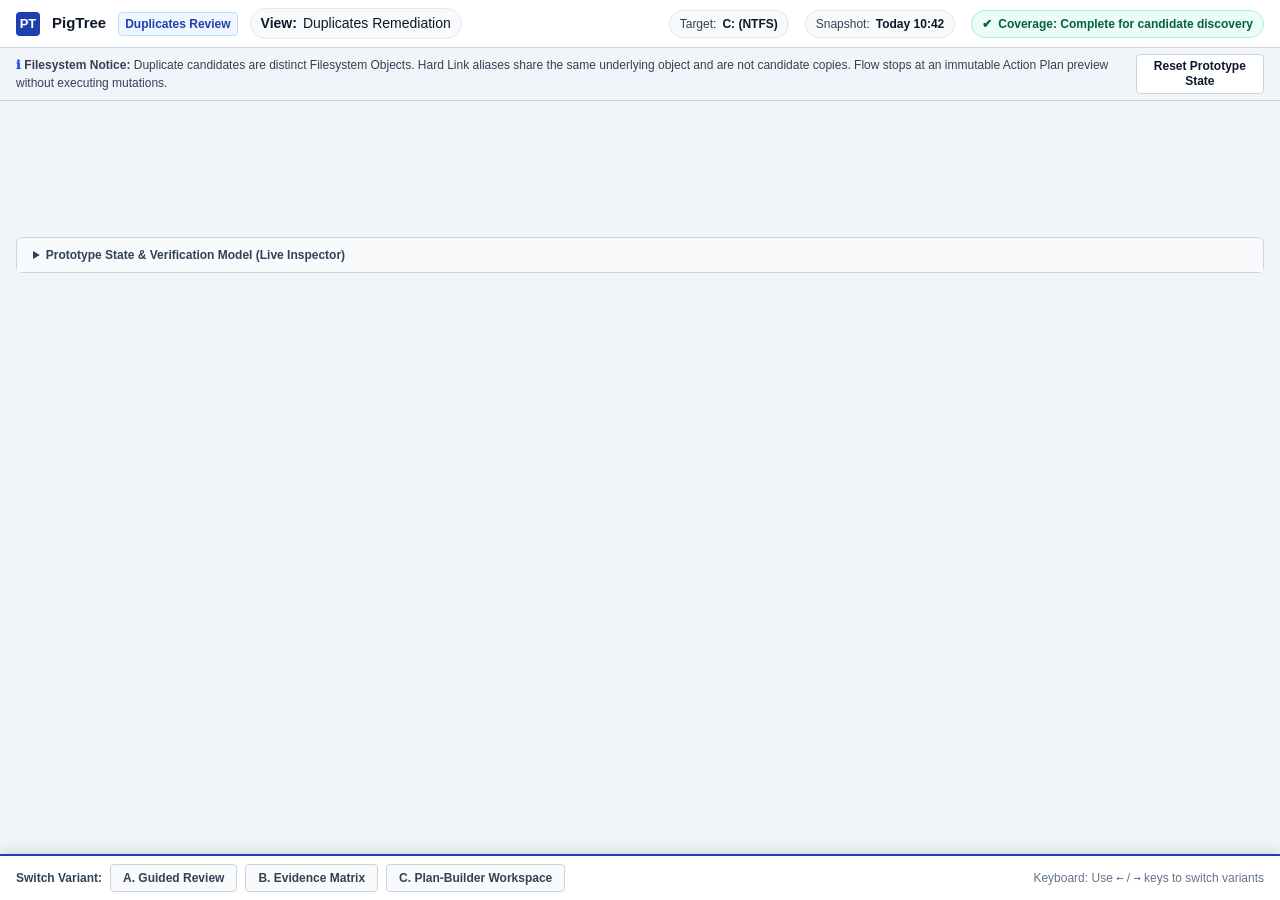
==== prototypes/duplicate-remediation/index.html @ 028abddc "feat(prototype): add shared shell, mock data, and base styles" ====
<!DOCTYPE html>
<html lang="en">
<head>
  <meta charset="UTF-8">
  <meta name="viewport" content="width=device-width, initial-scale=1.0">
  <title>PigTree - Safe Duplicate Review & Remediation Prototype</title>
  <link rel="stylesheet" href="style.css">
</head>
<body>
  <a href="#main-content" class="skip-link">Skip to main content</a>
  
  <!-- ARIA Live Announcer for screen readers -->
  <div id="aria-live-announcer" class="sr-only" aria-live="polite" aria-atomic="true"></div>

  <!-- Windows Desktop Chrome -->
  <header class="app-chrome" role="banner">
    <div class="chrome-left">
      <span class="brand-icon" aria-hidden="true">PT</span>
      <span class="brand-title">PigTree</span>
      <span class="brand-badge">Duplicates Review</span>
      <span class="meta-pill"><strong>View:</strong> Duplicates Remediation</span>
    </div>
    <div class="chrome-meta">
      <div class="meta-pill">
        <span>Target:</span> <strong>C: (NTFS)</strong>
      </div>
      <div class="meta-pill">
        <span>Snapshot:</span> <strong>Today 10:42</strong>
      </div>
      <div class="meta-pill meta-coverage">
        <span aria-hidden="true">&#x2714;</span> <span>Coverage: Complete for candidate discovery</span>
      </div>
    </div>
  </header>

  <!-- Hard link disclaimer banner -->
  <div class="chrome-notice" role="note" aria-label="Filesystem semantics reminder">
    <div>
      <span class="notice-icon" aria-hidden="true">&#x2139;</span>
      <strong>Filesystem Notice:</strong> Duplicate candidates are distinct Filesystem Objects. Hard Link aliases share the same underlying object and are not candidate copies. Flow stops at an immutable Action Plan preview without executing mutations.
    </div>
    <button id="btn-reset-state" class="btn btn-sm" title="Reset prototype state to initial defaults">Reset Prototype State</button>
  </div>

  <!-- Main Content Workspace -->
  <main id="main-content" tabindex="-1">
    <div id="app-root">
      <!-- Variant View injected dynamically by app.js -->
    </div>

    <!-- Collapsible Prototype State Inspection for reviewers -->
    <div style="max-width: 1600px; margin: 1rem auto; padding: 0 1rem;">
      <details id="state-inspector" class="state-inspector-details">
        <summary class="state-inspector-summary">Prototype State &amp; Verification Model (Live Inspector)</summary>
        <pre id="state-inspector-json" class="state-inspector-content" aria-label="Raw prototype state JSON"></pre>
      </details>
    </div>
  </main>

  <!-- Dialog / Modal Container -->
  <div id="modal-container" role="region" aria-label="Dialogs and Overlays"></div>

  <!-- Floating Variant Switcher Bar -->
  <aside class="floating-switcher-bar" aria-label="Prototype Variant Switcher">
    <div class="switcher-variants" role="toolbar" aria-label="Interaction model variants">
      <span style="font-size: var(--font-size-xs); font-weight: 700; color: var(--text-muted);">Switch Variant:</span>
      <button class="switcher-btn" data-variant="guided" id="nav-variant-guided" aria-pressed="false">
        <span>A. Guided Review</span>
      </button>
      <button class="switcher-btn" data-variant="matrix" id="nav-variant-matrix" aria-pressed="false">
        <span>B. Evidence Matrix</span>
      </button>
      <button class="switcher-btn" data-variant="plan" id="nav-variant-plan" aria-pressed="false">
        <span>C. Plan-Builder Workspace</span>
      </button>
    </div>
    <div class="switcher-hint">
      <span>Keyboard: Use <kbd>&larr;</kbd> / <kbd>&rarr;</kbd> keys to switch variants</span>
    </div>
  </aside>

  <script type="module" src="app.js"></script>
</body>
</html>
---- prototypes/duplicate-remediation/style.css ----
/* PigTree - Duplicate Review & Remediation Prototype Stylesheet */
/* Windows-first restrained neutral design, high-contrast, scalable rem-based typography */

:root {
  --bg-app: #f1f4f8;
  --bg-surface: #ffffff;
  --bg-subtle: #f8fafc;
  --bg-hover: #e2e8f0;
  --bg-selected: #e0e9f8;
  --border-color: #cbd5e1;
  --border-subtle: #e2e8f0;
  --border-focus: #2563eb;
  
  --text-main: #0f172a;
  --text-muted: #334155;
  --text-dim: #64748b;
  --text-accent: #1d4ed8;
  
  --primary: #1e40af;
  --primary-hover: #1d4ed8;
  --primary-subtle: #eff6ff;
  --primary-border: #bfdbfe;
  
  --accent-amber: #92400e;
  --accent-amber-bg: #fffbeb;
  --accent-amber-border: #fde68a;
  
  --accent-rose: #9f1239;
  --accent-rose-bg: #fff1f2;
  --accent-rose-border: #fecdd3;
  
  --accent-emerald: #065f46;
  --accent-emerald-bg: #ecfdf5;
  --accent-emerald-border: #a7f3d0;
  
  --accent-purple: #5b21b6;
  --accent-purple-bg: #f5f3ff;
  --accent-purple-border: #ddd6fe;

  --accent-slate: #334155;
  --accent-slate-bg: #f1f5f9;
  --accent-slate-border: #cbd5e1;
  
  --focus-ring: 2px solid #1e40af;
  --shadow-sm: 0 1px 2px 0 rgba(0, 0, 0, 0.05);
  --shadow-md: 0 4px 6px -1px rgba(0, 0, 0, 0.1), 0 2px 4px -1px rgba(0, 0, 0, 0.06);
  --shadow-lg: 0 10px 15px -3px rgba(0, 0, 0, 0.1), 0 4px 6px -2px rgba(0, 0, 0, 0.05);
  --shadow-drawer: -4px 0 15px rgba(0, 0, 0, 0.15);
  
  --radius-sm: 4px;
  --radius-md: 6px;
  --radius-lg: 8px;
  --radius-pill: 9999px;
  
  --font-family: "Segoe UI Variable Text", "Segoe UI", -apple-system, BlinkMacSystemFont, Roboto, sans-serif;
  --font-mono: Consolas, "Cascadia Code", "Courier New", monospace;
  --font-size-xs: 0.75rem;
  --font-size-sm: 0.8125rem;
  --font-size-base: 0.875rem;
  --font-size-md: 0.9375rem;
  --font-size-lg: 1.125rem;
  --font-size-xl: 1.25rem;
  --font-size-2xl: 1.5rem;
}

@media (prefers-color-scheme: dark) {
  :root {
    --bg-app: #0f172a;
    --bg-surface: #1e293b;
    --bg-subtle: #182234;
    --bg-hover: #334155;
    --bg-selected: #1e3a5f;
    --border-color: #334155;
    --border-subtle: #1e293b;
    
    --text-main: #f8fafc;
    --text-muted: #cbd5e1;
    --text-dim: #94a3b8;
    --text-accent: #60a5fa;
    
    --primary: #3b82f6;
    --primary-hover: #60a5fa;
    --primary-subtle: #1e293b;
    --primary-border: #2563eb;
    
    --accent-amber: #fde68a;
    --accent-amber-bg: #451a03;
    --accent-amber-border: #78350f;
    
    --accent-rose: #fecdd3;
    --accent-rose-bg: #4c0519;
    --accent-rose-border: #881337;
    
    --accent-emerald: #a7f3d0;
    --accent-emerald-bg: #064e3b;
    --accent-emerald-border: #047857;
    
    --accent-purple: #ddd6fe;
    --accent-purple-bg: #3b0764;
    --accent-purple-border: #6b21a8;

    --accent-slate: #cbd5e1;
    --accent-slate-bg: #1e293b;
    --accent-slate-border: #475569;
    
    --focus-ring: 2px solid #60a5fa;
    --shadow-sm: 0 1px 2px 0 rgba(0, 0, 0, 0.4);
    --shadow-md: 0 4px 6px -1px rgba(0, 0, 0, 0.5);
    --shadow-lg: 0 10px 15px -3px rgba(0, 0, 0, 0.6);
  }
}

@media (forced-colors: active) {
  :root {
    --bg-app: Canvas;
    --bg-surface: Canvas;
    --bg-subtle: Canvas;
    --bg-hover: Highlight;
    --bg-selected: Highlight;
    --border-color: CanvasText;
    --border-subtle: CanvasText;
    --text-main: CanvasText;
    --text-muted: CanvasText;
    --text-dim: CanvasText;
    --text-accent: Highlight;
    --primary: Highlight;
    --focus-ring: 2px solid Highlight;
  }
  .badge, .btn, .card, .step-item {
    border: 1px solid CanvasText !important;
  }
}

*, *::before, *::after {
  box-sizing: border-box;
  margin: 0;
  padding: 0;
}

body {
  font-family: var(--font-family);
  font-size: var(--font-size-base);
  line-height: 1.5;
  color: var(--text-main);
  background-color: var(--bg-app);
  min-height: 100vh;
  display: flex;
  flex-direction: column;
}

/* Accessibility Skip Link */
.skip-link {
  position: absolute;
  top: -40px;
  left: 0;
  background: var(--primary);
  color: #ffffff;
  padding: 0.5rem 1rem;
  z-index: 10000;
  text-decoration: none;
  font-weight: 600;
  border-radius: 0 0 var(--radius-sm) 0;
}
.skip-link:focus {
  top: 0;
}

.sr-only {
  position: absolute;
  width: 1px;
  height: 1px;
  padding: 0;
  margin: -1px;
  overflow: hidden;
  clip: rect(0, 0, 0, 0);
  white-space: nowrap;
  border-width: 0;
}

/* Windows App Desktop Chrome */
.app-chrome {
  background-color: var(--bg-surface);
  border-bottom: 1px solid var(--border-color);
  padding: 0.5rem 1rem;
  display: flex;
  align-items: center;
  justify-content: space-between;
  gap: 1rem;
  flex-wrap: wrap;
  box-shadow: var(--shadow-sm);
}

.chrome-left {
  display: flex;
  align-items: center;
  gap: 0.75rem;
}

.brand-icon {
  width: 24px;
  height: 24px;
  background: var(--primary);
  color: #fff;
  border-radius: var(--radius-sm);
  display: inline-flex;
  align-items: center;
  justify-content: center;
  font-weight: 700;
  font-size: 0.8125rem;
}

.brand-title {
  font-weight: 700;
  font-size: var(--font-size-md);
  color: var(--text-main);
}

.brand-badge {
  font-size: var(--font-size-xs);
  background-color: var(--primary-subtle);
  color: var(--primary);
  border: 1px solid var(--primary-border);
  padding: 0.125rem 0.375rem;
  border-radius: var(--radius-sm);
  font-weight: 600;
}

.chrome-meta {
  display: flex;
  align-items: center;
  gap: 1rem;
  font-size: var(--font-size-xs);
  color: var(--text-muted);
}

.meta-pill {
  display: inline-flex;
  align-items: center;
  gap: 0.375rem;
  background-color: var(--bg-subtle);
  padding: 0.25rem 0.625rem;
  border-radius: var(--radius-pill);
  border: 1px solid var(--border-subtle);
}

.meta-pill strong {
  color: var(--text-main);
}

.meta-coverage {
  background-color: var(--accent-emerald-bg);
  border-color: var(--accent-emerald-border);
  color: var(--accent-emerald);
  font-weight: 600;
}

/* Hard link disclaimer banner */
.chrome-notice {
  background-color: var(--accent-slate-bg);
  border-bottom: 1px solid var(--border-color);
  padding: 0.375rem 1rem;
  font-size: var(--font-size-xs);
  color: var(--text-muted);
  display: flex;
  align-items: center;
  justify-content: space-between;
  gap: 1rem;
}

.notice-icon {
  font-weight: 700;
  color: var(--text-accent);
}

/* Main Workspace */
#app-root {
  flex: 1;
  display: flex;
  flex-direction: column;
  padding: 1rem 1rem 5.5rem 1rem; /* bottom padding for floating switcher */
  max-width: 1600px;
  width: 100%;
  margin: 0 auto;
}

/* Button & Control Styles */
.btn {
  display: inline-flex;
  align-items: center;
  justify-content: center;
  gap: 0.375rem;
  padding: 0.4375rem 0.875rem;
  font-size: var(--font-size-sm);
  font-family: inherit;
  font-weight: 600;
  border-radius: var(--radius-sm);
  border: 1px solid var(--border-color);
  background-color: var(--bg-surface);
  color: var(--text-main);
  cursor: pointer;
  transition: all 0.15s ease;
  line-height: 1.25;
  text-decoration: none;
}

.btn:hover {
  background-color: var(--bg-hover);
  border-color: var(--border-color);
}

.btn:focus-visible {
  outline: none;
  box-shadow: 0 0 0 2px var(--bg-app), 0 0 0 4px var(--border-focus);
}

.btn:disabled {
  opacity: 0.5;
  cursor: not-allowed;
  background-color: var(--bg-subtle);
  border-color: var(--border-subtle);
  color: var(--text-dim);
}

.btn-primary {
  background-color: var(--primary);
  border-color: var(--primary);
  color: #ffffff;
}

.btn-primary:hover:not(:disabled) {
  background-color: var(--primary-hover);
  border-color: var(--primary-hover);
}

.btn-danger {
  background-color: var(--accent-rose-bg);
  border-color: var(--accent-rose-border);
  color: var(--accent-rose);
}

.btn-danger:hover:not(:disabled) {
  background-color: var(--accent-rose);
  color: #ffffff;
}

.btn-sm {
  padding: 0.25rem 0.5rem;
  font-size: var(--font-size-xs);
}

.btn-icon {
  padding: 0.375rem;
  border-radius: var(--radius-sm);
}

/* Badges */
.badge {
  display: inline-flex;
  align-items: center;
  gap: 0.25rem;
  padding: 0.125rem 0.5rem;
  border-radius: var(--radius-pill);
  font-size: var(--font-size-xs);
  font-weight: 600;
  border: 1px solid transparent;
  line-height: 1.2;
}

.badge-verified {
  background-color: var(--accent-emerald-bg);
  border-color: var(--accent-emerald-border);
  color: var(--accent-emerald);
}

.badge-candidate {
  background-color: var(--accent-amber-bg);
  border-color: var(--accent-amber-border);
  color: var(--accent-amber);
}

.badge-mismatch {
  background-color: var(--accent-rose-bg);
  border-color: var(--accent-rose-border);
  color: var(--accent-rose);
}

.badge-protected {
  background-color: var(--accent-purple-bg);
  border-color: var(--accent-purple-border);
  color: var(--accent-purple);
}

.badge-stale {
  background-color: var(--accent-rose-bg);
  border-color: var(--accent-rose-border);
  color: var(--accent-rose);
}

.badge-keeper {
  background-color: var(--primary-subtle);
  border-color: var(--primary-border);
  color: var(--primary);
  font-weight: 700;
}

/* Cards & Surfaces */
.card {
  background-color: var(--bg-surface);
  border: 1px solid var(--border-color);
  border-radius: var(--radius-md);
  box-shadow: var(--shadow-sm);
  padding: 1rem;
}

/* Group Header Banner */
.group-header-card {
  background-color: var(--bg-surface);
  border: 1px solid var(--border-color);
  border-radius: var(--radius-md);
  padding: 1rem 1.25rem;
  margin-bottom: 1rem;
  display: flex;
  align-items: flex-start;
  justify-content: space-between;
  gap: 1rem;
  flex-wrap: wrap;
}

.group-title-area h2 {
  font-size: var(--font-size-lg);
  font-weight: 700;
  display: flex;
  align-items: center;
  gap: 0.5rem;
  margin-bottom: 0.25rem;
}

.group-story {
  font-size: var(--font-size-sm);
  color: var(--text-muted);
  max-width: 900px;
  line-height: 1.4;
}

.group-nav-controls {
  display: flex;
  align-items: center;
  gap: 0.5rem;
}

/* Verification Banner / Drawer */
.verification-box {
  background-color: var(--bg-subtle);
  border: 1px solid var(--border-color);
  border-radius: var(--radius-md);
  padding: 1rem;
  margin-bottom: 1rem;
}

.verification-box-header {
  display: flex;
  align-items: center;
  justify-content: space-between;
  gap: 1rem;
  flex-wrap: wrap;
  margin-bottom: 0.75rem;
}

.verification-title {
  font-weight: 700;
  font-size: var(--font-size-md);
  display: flex;
  align-items: center;
  gap: 0.5rem;
}

.verification-stepper {
  display: flex;
  align-items: center;
  gap: 0.5rem;
  overflow-x: auto;
  padding: 0.5rem 0;
}

.step-item {
  display: flex;
  align-items: center;
  gap: 0.375rem;
  padding: 0.375rem 0.625rem;
  border-radius: var(--radius-sm);
  background-color: var(--bg-surface);
  border: 1px solid var(--border-subtle);
  font-size: var(--font-size-xs);
  white-space: nowrap;
  color: var(--text-dim);
}

.step-item.active {
  border-color: var(--primary);
  background-color: var(--primary-subtle);
  color: var(--primary);
  font-weight: 700;
}

.step-item.completed {
  border-color: var(--accent-emerald-border);
  background-color: var(--accent-emerald-bg);
  color: var(--accent-emerald);
  font-weight: 600;
}

.step-item.failed {
  border-color: var(--accent-rose-border);
  background-color: var(--accent-rose-bg);
  color: var(--accent-rose);
  font-weight: 600;
}

.step-num {
  width: 18px;
  height: 18px;
  border-radius: 50%;
  background: currentColor;
  color: #fff;
  display: inline-flex;
  align-items: center;
  justify-content: center;
  font-size: 0.6875rem;
  font-weight: 700;
}

.step-item.completed .step-num {
  background: var(--accent-emerald);
  color: #fff;
}
.step-item.active .step-num {
  background: var(--primary);
  color: #fff;
}
.step-item.failed .step-num {
  background: var(--accent-rose);
  color: #fff;
}

/* ==========================================================================
   VARIANT A: GUIDED GROUP REVIEW
   ========================================================================== */
.guided-container {
  display: flex;
  flex-direction: column;
  gap: 1rem;
}

.guided-step-rail {
  display: flex;
  align-items: center;
  gap: 0.5rem;
  background-color: var(--bg-surface);
  border: 1px solid var(--border-color);
  border-radius: var(--radius-md);
  padding: 0.5rem 1rem;
  overflow-x: auto;
}

.rail-step {
  display: flex;
  align-items: center;
  gap: 0.5rem;
  padding: 0.375rem 0.75rem;
  border-radius: var(--radius-sm);
  font-size: var(--font-size-sm);
  font-weight: 600;
  color: var(--text-dim);
  border: 1px solid transparent;
  cursor: pointer;
  background: none;
}

.rail-step:hover {
  color: var(--text-main);
  background-color: var(--bg-hover);
}

.rail-step.active {
  background-color: var(--primary-subtle);
  border-color: var(--primary-border);
  color: var(--primary);
}

.rail-step.done {
  color: var(--accent-emerald);
}

.rail-divider {
  color: var(--border-color);
  font-size: 0.875rem;
}

/* Copy Cards Grid */
.copies-grid {
  display: grid;
  grid-template-columns: repeat(auto-fit, minmax(320px, 1fr));
  gap: 1rem;
}

.copy-card {
  background-color: var(--bg-surface);
  border: 1px solid var(--border-color);
  border-radius: var(--radius-md);
  padding: 1.125rem;
  display: flex;
  flex-direction: column;
  gap: 0.75rem;
  position: relative;
  transition: border-color 0.15s ease, box-shadow 0.15s ease;
}

.copy-card.is-keeper {
  border-color: var(--primary);
  box-shadow: 0 0 0 1px var(--primary);
  background-color: #fcfdfe;
}

.copy-card.is-excluded {
  opacity: 0.6;
  background-color: var(--bg-subtle);
  border-style: dashed;
}

.copy-card-header {
  display: flex;
  align-items: flex-start;
  justify-content: space-between;
  gap: 0.5rem;
}

.copy-path-box {
  word-break: break-all;
}

.copy-filename {
  font-weight: 700;
  font-size: var(--font-size-md);
  color: var(--text-main);
  margin-bottom: 0.125rem;
}

.copy-parent-path {
  font-size: var(--font-size-xs);
  color: var(--text-dim);
  font-family: var(--font-mono);
}

.copy-metadata-list {
  display: flex;
  flex-direction: column;
  gap: 0.375rem;
  font-size: var(--font-size-xs);
  background-color: var(--bg-subtle);
  padding: 0.625rem;
  border-radius: var(--radius-sm);
  border: 1px solid var(--border-subtle);
}

.meta-row {
  display: flex;
  justify-content: space-between;
  gap: 0.5rem;
}

.meta-label {
  color: var(--text-dim);
  font-weight: 500;
}

.meta-val {
  color: var(--text-main);
  font-family: var(--font-mono);
  text-align: right;
}

.copy-action-selector {
  margin-top: auto;
  padding-top: 0.75rem;
  border-top: 1px solid var(--border-subtle);
  display: flex;
  flex-direction: column;
  gap: 0.375rem;
}

.action-select-label {
  font-size: var(--font-size-xs);
  font-weight: 700;
  color: var(--text-muted);
}

.select-input {
  width: 100%;
  padding: 0.4375rem 0.625rem;
  font-size: var(--font-size-sm);
  font-family: inherit;
  border-radius: var(--radius-sm);
  border: 1px solid var(--border-color);
  background-color: var(--bg-surface);
  color: var(--text-main);
}

.select-input:focus {
  outline: none;
  border-color: var(--border-focus);
  box-shadow: 0 0 0 1px var(--border-focus);
}

.action-consequence-note {
  font-size: var(--font-size-xs);
  color: var(--text-dim);
  line-height: 1.3;
}

/* Sticky Bottom Consequence Summary */
.sticky-summary-bar {
  position: sticky;
  bottom: 4.5rem; /* above floating switcher */
  background-color: var(--bg-surface);
  border: 1px solid var(--border-color);
  border-radius: var(--radius-md);
  padding: 0.875rem 1.25rem;
  box-shadow: var(--shadow-md);
  display: flex;
  align-items: center;
  justify-content: space-between;
  gap: 1rem;
  flex-wrap: wrap;
  z-index: 50;
}

.summary-metrics {
  display: flex;
  align-items: center;
  gap: 1.5rem;
  flex-wrap: wrap;
}

.metric-group {
  display: flex;
  flex-direction: column;
}

.metric-label {
  font-size: var(--font-size-xs);
  color: var(--text-dim);
  font-weight: 600;
  text-transform: uppercase;
  letter-spacing: 0.025em;
}

.metric-value {
  font-size: var(--font-size-lg);
  font-weight: 700;
  font-family: var(--font-mono);
}

.metric-immediate {
  color: var(--accent-emerald);
}

.metric-conditional {
  color: var(--accent-amber);
}

.metric-retained {
  color: var(--primary);
}

/* ==========================================================================
   VARIANT B: EVIDENCE-FIRST COMPARISON MATRIX
   ========================================================================== */
.matrix-container {
  display: flex;
  flex-direction: column;
  gap: 1rem;
}

.matrix-table-wrapper {
  background-color: var(--bg-surface);
  border: 1px solid var(--border-color);
  border-radius: var(--radius-md);
  overflow-x: auto;
  box-shadow: var(--shadow-sm);
}

.matrix-table {
  width: 100%;
  border-collapse: collapse;
  font-size: var(--font-size-xs);
  text-align: left;
}

.matrix-table th, .matrix-table td {
  padding: 0.625rem 0.875rem;
  border-bottom: 1px solid var(--border-color);
  border-right: 1px solid var(--border-color);
  vertical-align: top;
}

.matrix-table th:last-child, .matrix-table td:last-child {
  border-right: none;
}

.matrix-table th.category-col {
  width: 220px;
  min-width: 180px;
  background-color: var(--bg-subtle);
  font-weight: 700;
  color: var(--text-muted);
  position: sticky;
  left: 0;
  z-index: 10;
  border-right: 2px solid var(--border-color);
}

.matrix-table thead th {
  background-color: var(--bg-subtle);
  font-weight: 700;
  color: var(--text-main);
}

.matrix-table thead th.object-header {
  min-width: 260px;
}

.matrix-table tr.row-keeper-select td, .matrix-table tr.row-keeper-select th {
  background-color: var(--primary-subtle);
  border-bottom: 2px solid var(--primary-border);
}

.matrix-table tr.row-action-select td, .matrix-table tr.row-action-select th {
  background-color: var(--bg-subtle);
  border-top: 2px solid var(--border-color);
}

.mono-cell {
  font-family: var(--font-mono);
  word-break: break-all;
}

/* ==========================================================================
   VARIANT C: PLAN-BUILDER WORKSPACE
   ========================================================================== */
.plan-workspace-container {
  display: grid;
  grid-template-columns: 280px 1fr 340px;
  gap: 1rem;
  align-items: start;
}

@media (max-width: 1100px) {
  .plan-workspace-container {
    grid-template-columns: 260px 1fr;
  }
  .plan-ledger-pane {
    grid-column: span 2;
  }
}

@media (max-width: 768px) {
  .plan-workspace-container {
    grid-template-columns: 1fr;
  }
  .plan-ledger-pane {
    grid-column: span 1;
  }
}

.plan-queue-pane, .plan-center-pane, .plan-ledger-pane {
  background-color: var(--bg-surface);
  border: 1px solid var(--border-color);
  border-radius: var(--radius-md);
  padding: 1rem;
  display: flex;
  flex-direction: column;
  gap: 0.75rem;
}

.queue-filter-bar {
  display: flex;
  gap: 0.375rem;
  overflow-x: auto;
  padding-bottom: 0.25rem;
}

.queue-list {
  display: flex;
  flex-direction: column;
  gap: 0.5rem;
}

.queue-item-card {
  padding: 0.625rem 0.75rem;
  border-radius: var(--radius-sm);
  border: 1px solid var(--border-color);
  background-color: var(--bg-surface);
  cursor: pointer;
  text-align: left;
  transition: all 0.15s ease;
}

.queue-item-card:hover {
  background-color: var(--bg-hover);
}

.queue-item-card.active {
  border-color: var(--primary);
  background-color: var(--primary-subtle);
  box-shadow: 0 0 0 1px var(--primary);
}

.queue-item-title {
  font-weight: 700;
  font-size: var(--font-size-sm);
  display: flex;
  align-items: center;
  justify-content: space-between;
  margin-bottom: 0.125rem;
}

.queue-item-sub {
  font-size: var(--font-size-xs);
  color: var(--text-dim);
  display: flex;
  justify-content: space-between;
}

/* Plan Ledger / Summary Pane */
.ledger-section {
  display: flex;
  flex-direction: column;
  gap: 0.5rem;
  border-bottom: 1px solid var(--border-subtle);
  padding-bottom: 0.75rem;
}

.ledger-section-title {
  font-size: var(--font-size-xs);
  font-weight: 700;
  color: var(--text-muted);
  text-transform: uppercase;
  letter-spacing: 0.025em;
  display: flex;
  align-items: center;
  justify-content: space-between;
}

.ledger-op-card {
  background-color: var(--bg-subtle);
  border: 1px solid var(--border-subtle);
  border-radius: var(--radius-sm);
  padding: 0.5rem 0.625rem;
  font-size: var(--font-size-xs);
  display: flex;
  flex-direction: column;
  gap: 0.25rem;
}

/* ==========================================================================
   MODALS & DIALOGS
   ========================================================================== */
.modal-overlay {
  position: fixed;
  inset: 0;
  background-color: rgba(15, 23, 42, 0.65);
  display: flex;
  align-items: center;
  justify-content: center;
  z-index: 1000;
  padding: 1rem;
  backdrop-filter: blur(2px);
}

.modal-dialog {
  background-color: var(--bg-surface);
  border: 1px solid var(--border-color);
  border-radius: var(--radius-lg);
  box-shadow: var(--shadow-lg);
  max-width: 780px;
  width: 100%;
  max-height: 90vh;
  display: flex;
  flex-direction: column;
  overflow: hidden;
}

.modal-header {
  padding: 1rem 1.25rem;
  border-bottom: 1px solid var(--border-color);
  display: flex;
  align-items: center;
  justify-content: space-between;
  background-color: var(--bg-subtle);
}

.modal-header h3 {
  font-size: var(--font-size-lg);
  font-weight: 700;
  display: flex;
  align-items: center;
  gap: 0.5rem;
}

.modal-body {
  padding: 1.25rem;
  overflow-y: auto;
  display: flex;
  flex-direction: column;
  gap: 1rem;
  font-size: var(--font-size-sm);
}

.modal-footer {
  padding: 0.875rem 1.25rem;
  border-top: 1px solid var(--border-color);
  display: flex;
  align-items: center;
  justify-content: flex-end;
  gap: 0.75rem;
  background-color: var(--bg-subtle);
}

.callout-box {
  padding: 0.75rem 1rem;
  border-radius: var(--radius-sm);
  border: 1px solid var(--border-color);
  font-size: var(--font-size-xs);
  line-height: 1.4;
}

.callout-warning {
  background-color: var(--accent-amber-bg);
  border-color: var(--accent-amber-border);
  color: var(--accent-amber);
}

.callout-danger {
  background-color: var(--accent-rose-bg);
  border-color: var(--accent-rose-border);
  color: var(--accent-rose);
}

.callout-info {
  background-color: var(--primary-subtle);
  border-color: var(--primary-border);
  color: var(--primary);
}

/* ==========================================================================
   FLOATING VARIANT SWITCHER & PROTOTYPE STATE INSPECTOR
   ========================================================================== */
.floating-switcher-bar {
  position: fixed;
  bottom: 0;
  left: 0;
  right: 0;
  background-color: var(--bg-surface);
  border-top: 2px solid var(--primary);
  box-shadow: 0 -4px 12px rgba(0, 0, 0, 0.1);
  padding: 0.5rem 1rem;
  display: flex;
  align-items: center;
  justify-content: space-between;
  gap: 1rem;
  z-index: 900;
  flex-wrap: wrap;
}

.switcher-variants {
  display: flex;
  align-items: center;
  gap: 0.5rem;
}

.switcher-btn {
  display: inline-flex;
  align-items: center;
  gap: 0.375rem;
  padding: 0.375rem 0.75rem;
  font-size: var(--font-size-xs);
  font-weight: 700;
  border-radius: var(--radius-sm);
  border: 1px solid var(--border-color);
  background-color: var(--bg-subtle);
  color: var(--text-muted);
  cursor: pointer;
}

.switcher-btn.active {
  background-color: var(--primary);
  border-color: var(--primary);
  color: #ffffff;
}

.switcher-hint {
  font-size: var(--font-size-xs);
  color: var(--text-dim);
}

/* Collapsible Prototype State Panel */
.state-inspector-details {
  border-top: 1px solid var(--border-color);
  background-color: var(--bg-surface);
  font-size: var(--font-size-xs);
  margin-top: 2rem;
  border-radius: var(--radius-md);
  border: 1px solid var(--border-color);
}

.state-inspector-summary {
  padding: 0.5rem 1rem;
  cursor: pointer;
  font-weight: 700;
  color: var(--text-muted);
  background-color: var(--bg-subtle);
  border-radius: var(--radius-md) var(--radius-md) 0 0;
}

.state-inspector-content {
  padding: 1rem;
  max-height: 300px;
  overflow-y: auto;
  font-family: var(--font-mono);
  white-space: pre-wrap;
  background-color: var(--bg-subtle);
}

/* Responsive down to 360px */
@media (max-width: 600px) {
  .app-chrome {
    flex-direction: column;
    align-items: flex-start;
  }
  .chrome-meta {
    flex-wrap: wrap;
  }
  .copies-grid {
    grid-template-columns: 1fr;
  }
  .sticky-summary-bar {
    flex-direction: column;
    align-items: stretch;
  }
  .floating-switcher-bar {
    flex-direction: column;
    align-items: stretch;
  }
}
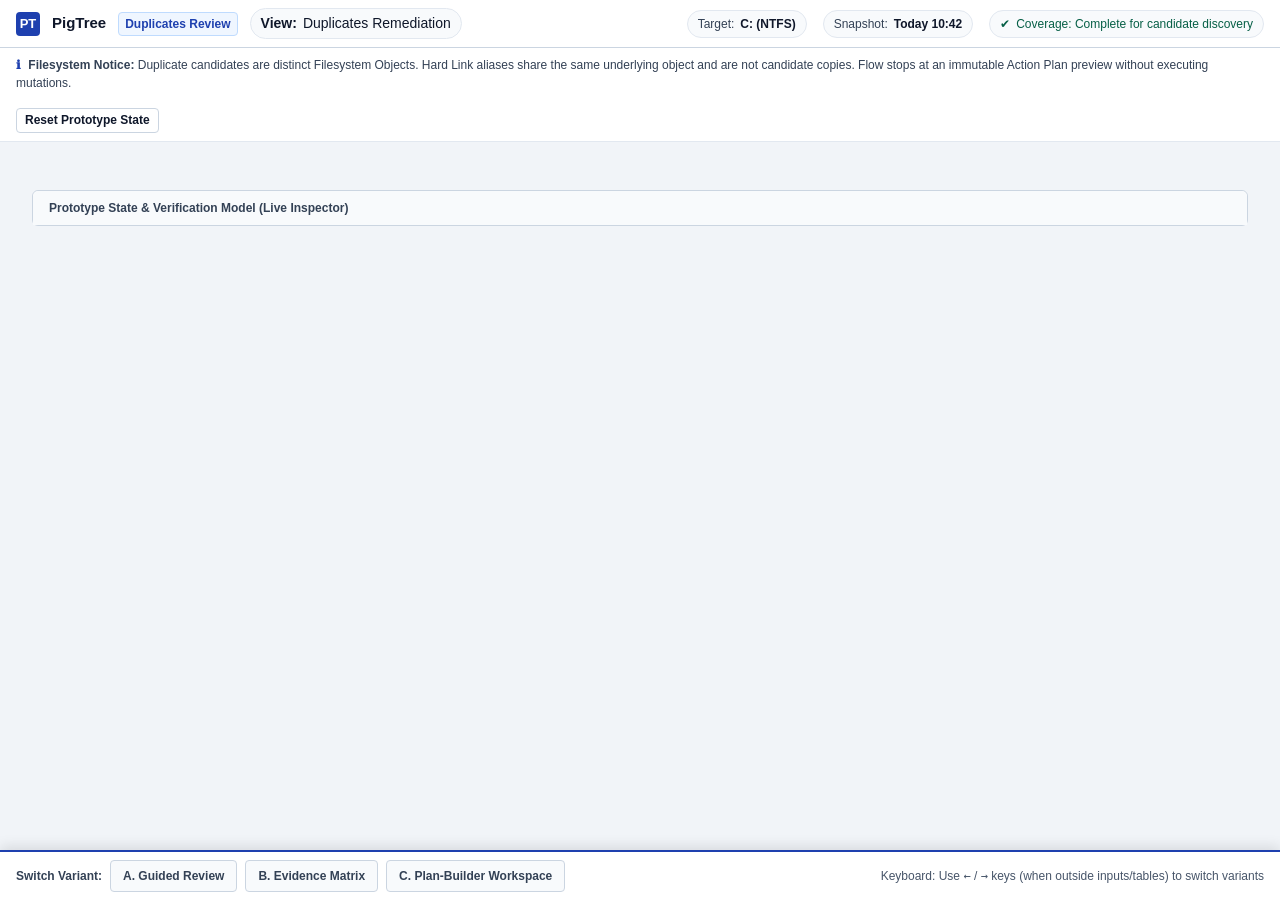
==== commit 089b7851: "fix duplicate prototype accessibility" ====
--- a/prototypes/duplicate-remediation/index.html
+++ b/prototypes/duplicate-remediation/index.html
@@ -8,7 +8,7 @@
 </head>
 <body>
   <a href="#main-content" class="skip-link">Skip to main content</a>
-  
+
   <!-- ARIA Live Announcer for screen readers -->
   <div id="aria-live-announcer" class="sr-only" aria-live="polite" aria-atomic="true"></div>
 
@@ -57,8 +57,8 @@
     </div>
   </main>
 
-  <!-- Dialog / Modal Container -->
-  <div id="modal-container" role="region" aria-label="Dialogs and Overlays"></div>
+  <!-- Dialog / Modal Container (No landmark role when empty) -->
+  <div id="modal-container"></div>
 
   <!-- Floating Variant Switcher Bar -->
   <aside class="floating-switcher-bar" aria-label="Prototype Variant Switcher">
@@ -75,7 +75,7 @@
       </button>
     </div>
     <div class="switcher-hint">
-      <span>Keyboard: Use <kbd>&larr;</kbd> / <kbd>&rarr;</kbd> keys to switch variants</span>
+      <span>Keyboard: Use <kbd>&larr;</kbd> / <kbd>&rarr;</kbd> keys (when outside inputs/tables) to switch variants</span>
     </div>
   </aside>
 
--- a/prototypes/duplicate-remediation/style.css
+++ b/prototypes/duplicate-remediation/style.css
@@ -1,5 +1,16 @@
 /* PigTree - Duplicate Review & Remediation Prototype Stylesheet */
 /* Windows-first restrained neutral design, high-contrast, scalable rem-based typography */
+
+@media (prefers-reduced-motion: reduce) {
+  *,
+  *::before,
+  *::after {
+    animation-duration: 0.01ms !important;
+    animation-iteration-count: 1 !important;
+    transition-duration: 0.01ms !important;
+    scroll-behavior: auto !important;
+  }
+}
 
 :root {
   --bg-app: #f1f4f8;
@@ -10,29 +21,29 @@
   --border-color: #cbd5e1;
   --border-subtle: #e2e8f0;
   --border-focus: #2563eb;
-  
+
   --text-main: #0f172a;
   --text-muted: #334155;
-  --text-dim: #64748b;
+  --text-dim: #475569;
   --text-accent: #1d4ed8;
-  
+
   --primary: #1e40af;
   --primary-hover: #1d4ed8;
   --primary-subtle: #eff6ff;
   --primary-border: #bfdbfe;
-  
-  --accent-amber: #92400e;
+
+  --accent-amber: #78350f;
   --accent-amber-bg: #fffbeb;
   --accent-amber-border: #fde68a;
-  
-  --accent-rose: #9f1239;
+
+  --accent-rose: #881337;
   --accent-rose-bg: #fff1f2;
   --accent-rose-border: #fecdd3;
-  
+
   --accent-emerald: #065f46;
   --accent-emerald-bg: #ecfdf5;
   --accent-emerald-border: #a7f3d0;
-  
+
   --accent-purple: #5b21b6;
   --accent-purple-bg: #f5f3ff;
   --accent-purple-border: #ddd6fe;
@@ -40,18 +51,18 @@
   --accent-slate: #334155;
   --accent-slate-bg: #f1f5f9;
   --accent-slate-border: #cbd5e1;
-  
+
   --focus-ring: 2px solid #1e40af;
   --shadow-sm: 0 1px 2px 0 rgba(0, 0, 0, 0.05);
   --shadow-md: 0 4px 6px -1px rgba(0, 0, 0, 0.1), 0 2px 4px -1px rgba(0, 0, 0, 0.06);
   --shadow-lg: 0 10px 15px -3px rgba(0, 0, 0, 0.1), 0 4px 6px -2px rgba(0, 0, 0, 0.05);
   --shadow-drawer: -4px 0 15px rgba(0, 0, 0, 0.15);
-  
+
   --radius-sm: 4px;
   --radius-md: 6px;
   --radius-lg: 8px;
   --radius-pill: 9999px;
-  
+
   --font-family: "Segoe UI Variable Text", "Segoe UI", -apple-system, BlinkMacSystemFont, Roboto, sans-serif;
   --font-mono: Consolas, "Cascadia Code", "Courier New", monospace;
   --font-size-xs: 0.75rem;
@@ -72,29 +83,29 @@
     --bg-selected: #1e3a5f;
     --border-color: #334155;
     --border-subtle: #1e293b;
-    
+
     --text-main: #f8fafc;
     --text-muted: #cbd5e1;
     --text-dim: #94a3b8;
     --text-accent: #60a5fa;
-    
+
     --primary: #3b82f6;
     --primary-hover: #60a5fa;
     --primary-subtle: #1e293b;
     --primary-border: #2563eb;
-    
-    --accent-amber: #fde68a;
+
+    --accent-amber: #fef08a;
     --accent-amber-bg: #451a03;
     --accent-amber-border: #78350f;
-    
+
     --accent-rose: #fecdd3;
     --accent-rose-bg: #4c0519;
     --accent-rose-border: #881337;
-    
-    --accent-emerald: #a7f3d0;
+
+    --accent-emerald: #6ee7b7;
     --accent-emerald-bg: #064e3b;
     --accent-emerald-border: #047857;
-    
+
     --accent-purple: #ddd6fe;
     --accent-purple-bg: #3b0764;
     --accent-purple-border: #6b21a8;
@@ -102,7 +113,7 @@
     --accent-slate: #cbd5e1;
     --accent-slate-bg: #1e293b;
     --accent-slate-border: #475569;
-    
+
     --focus-ring: 2px solid #60a5fa;
     --shadow-sm: 0 1px 2px 0 rgba(0, 0, 0, 0.4);
     --shadow-md: 0 4px 6px -1px rgba(0, 0, 0, 0.5);
@@ -126,8 +137,11 @@
     --primary: Highlight;
     --focus-ring: 2px solid Highlight;
   }
-  .badge, .btn, .card, .step-item {
+  .badge, .btn, .card, .step-item, .modal-dialog, .matrix-table th, .matrix-table td, .queue-item-card, .copy-card, .callout-box, .select-input {
     border: 1px solid CanvasText !important;
+  }
+  .btn-primary, .switcher-btn.active, .rail-step.active, .queue-item-card.active, .copy-card.is-keeper {
+    outline: 2px solid Highlight !important;
   }
 }
 
@@ -135,6 +149,11 @@
   box-sizing: border-box;
   margin: 0;
   padding: 0;
+}
+
+html, body {
+  overflow-x: hidden;
+  width: 100%;
 }
 
 body {
@@ -206,7 +225,7 @@
   align-items: center;
   justify-content: center;
   font-weight: 700;
-  font-size: 0.8125rem;
+  font-size: var(--font-size-sm);
 }
 
 .brand-title {
@@ -248,88 +267,93 @@
 }
 
 .meta-coverage {
-  background-color: var(--accent-emerald-bg);
-  border-color: var(--accent-emerald-border);
   color: var(--accent-emerald);
-  font-weight: 600;
-}
-
-/* Hard link disclaimer banner */
+}
+
+/* Chrome Notice Banner */
 .chrome-notice {
-  background-color: var(--accent-slate-bg);
-  border-bottom: 1px solid var(--border-color);
-  padding: 0.375rem 1rem;
+  background-color: var(--bg-surface);
+  border-bottom: 1px solid var(--border-subtle);
+  padding: 0.5rem 1rem;
   font-size: var(--font-size-xs);
   color: var(--text-muted);
   display: flex;
   align-items: center;
   justify-content: space-between;
   gap: 1rem;
+  flex-wrap: wrap;
 }
 
 .notice-icon {
-  font-weight: 700;
-  color: var(--text-accent);
-}
-
-/* Main Workspace */
-#app-root {
+  color: var(--primary);
+  font-weight: 700;
+  margin-right: 0.25rem;
+}
+
+/* Main Content Workspace */
+#main-content {
   flex: 1;
-  display: flex;
-  flex-direction: column;
-  padding: 1rem 1rem 5.5rem 1rem; /* bottom padding for floating switcher */
+  padding: 1rem;
   max-width: 1600px;
   width: 100%;
   margin: 0 auto;
-}
-
-/* Button & Control Styles */
+  outline: none;
+}
+
+/* Base Buttons and Form Controls with Min 24x24 px Target Sizes */
 .btn {
   display: inline-flex;
   align-items: center;
   justify-content: center;
   gap: 0.375rem;
-  padding: 0.4375rem 0.875rem;
+  padding: 0.375rem 0.875rem;
   font-size: var(--font-size-sm);
-  font-family: inherit;
   font-weight: 600;
   border-radius: var(--radius-sm);
   border: 1px solid var(--border-color);
   background-color: var(--bg-surface);
   color: var(--text-main);
   cursor: pointer;
-  transition: all 0.15s ease;
+  min-height: 28px;
+  min-width: 28px;
   line-height: 1.25;
   text-decoration: none;
-}
-
-.btn:hover {
+  font-family: inherit;
+  user-select: none;
+}
+
+.btn:hover:not(:disabled) {
   background-color: var(--bg-hover);
   border-color: var(--border-color);
 }
 
 .btn:focus-visible {
-  outline: none;
-  box-shadow: 0 0 0 2px var(--bg-app), 0 0 0 4px var(--border-focus);
+  outline: var(--focus-ring);
+  outline-offset: 2px;
 }
 
 .btn:disabled {
   opacity: 0.5;
   cursor: not-allowed;
-  background-color: var(--bg-subtle);
-  border-color: var(--border-subtle);
-  color: var(--text-dim);
 }
 
 .btn-primary {
   background-color: var(--primary);
   border-color: var(--primary);
   color: #ffffff;
+  min-height: 36px;
 }
 
 .btn-primary:hover:not(:disabled) {
   background-color: var(--primary-hover);
   border-color: var(--primary-hover);
+}
+
+.btn-sm {
+  padding: 0.25rem 0.5rem;
+  font-size: var(--font-size-xs);
+  min-height: 24px;
+  min-width: 24px;
 }
 
 .btn-danger {
@@ -339,18 +363,35 @@
 }
 
 .btn-danger:hover:not(:disabled) {
-  background-color: var(--accent-rose);
-  color: #ffffff;
-}
-
-.btn-sm {
-  padding: 0.25rem 0.5rem;
-  font-size: var(--font-size-xs);
-}
-
-.btn-icon {
-  padding: 0.375rem;
+  background-color: var(--accent-rose-border);
+}
+
+.btn-outline {
+  background-color: transparent;
+}
+
+.select-input {
+  padding: 0.375rem 0.625rem;
+  font-size: var(--font-size-sm);
   border-radius: var(--radius-sm);
+  border: 1px solid var(--border-color);
+  background-color: var(--bg-surface);
+  color: var(--text-main);
+  font-family: inherit;
+  min-height: 28px;
+  min-width: 28px;
+  cursor: pointer;
+}
+
+.select-input:focus-visible {
+  outline: var(--focus-ring);
+  outline-offset: 1px;
+}
+
+input[type="radio"] {
+  min-width: 1.125rem;
+  min-height: 1.125rem;
+  cursor: pointer;
 }
 
 /* Badges */
@@ -362,8 +403,8 @@
   border-radius: var(--radius-pill);
   font-size: var(--font-size-xs);
   font-weight: 600;
+  line-height: 1.3;
   border: 1px solid transparent;
-  line-height: 1.2;
 }
 
 .badge-verified {
@@ -391,9 +432,9 @@
 }
 
 .badge-stale {
-  background-color: var(--accent-rose-bg);
-  border-color: var(--accent-rose-border);
-  color: var(--accent-rose);
+  background-color: var(--accent-slate-bg);
+  border-color: var(--accent-slate-border);
+  color: var(--accent-slate);
 }
 
 .badge-keeper {
@@ -517,15 +558,15 @@
 }
 
 .step-num {
-  width: 18px;
-  height: 18px;
+  width: 20px;
+  height: 20px;
   border-radius: 50%;
   background: currentColor;
   color: #fff;
   display: inline-flex;
   align-items: center;
   justify-content: center;
-  font-size: 0.6875rem;
+  font-size: var(--font-size-xs);
   font-weight: 700;
 }
 
@@ -549,6 +590,7 @@
   display: flex;
   flex-direction: column;
   gap: 1rem;
+  padding-bottom: 7.5rem;
 }
 
 .guided-step-rail {
@@ -574,6 +616,8 @@
   border: 1px solid transparent;
   cursor: pointer;
   background: none;
+  min-height: 32px;
+  min-width: 32px;
 }
 
 .rail-step:hover {
@@ -593,7 +637,7 @@
 
 .rail-divider {
   color: var(--border-color);
-  font-size: 0.875rem;
+  font-size: var(--font-size-base);
 }
 
 /* Copy Cards Grid */
@@ -607,22 +651,22 @@
   background-color: var(--bg-surface);
   border: 1px solid var(--border-color);
   border-radius: var(--radius-md);
-  padding: 1.125rem;
-  display: flex;
-  flex-direction: column;
-  gap: 0.75rem;
+  padding: 1.25rem;
+  display: flex;
+  flex-direction: column;
+  gap: 0.875rem;
+  box-shadow: var(--shadow-sm);
   position: relative;
-  transition: border-color 0.15s ease, box-shadow 0.15s ease;
 }
 
 .copy-card.is-keeper {
   border-color: var(--primary);
-  box-shadow: 0 0 0 1px var(--primary);
-  background-color: #fcfdfe;
+  background-color: var(--bg-surface);
+  box-shadow: 0 0 0 2px var(--primary-border);
 }
 
 .copy-card.is-excluded {
-  opacity: 0.6;
+  opacity: 0.65;
   background-color: var(--bg-subtle);
   border-style: dashed;
 }
@@ -635,20 +679,23 @@
 }
 
 .copy-path-box {
-  word-break: break-all;
+  display: flex;
+  flex-direction: column;
+  gap: 0.125rem;
 }
 
 .copy-filename {
   font-weight: 700;
   font-size: var(--font-size-md);
   color: var(--text-main);
-  margin-bottom: 0.125rem;
+  word-break: break-all;
 }
 
 .copy-parent-path {
   font-size: var(--font-size-xs);
   color: var(--text-dim);
   font-family: var(--font-mono);
+  word-break: break-all;
 }
 
 .copy-metadata-list {
@@ -657,7 +704,7 @@
   gap: 0.375rem;
   font-size: var(--font-size-xs);
   background-color: var(--bg-subtle);
-  padding: 0.625rem;
+  padding: 0.75rem;
   border-radius: var(--radius-sm);
   border: 1px solid var(--border-subtle);
 }
@@ -670,22 +717,22 @@
 
 .meta-label {
   color: var(--text-dim);
-  font-weight: 500;
+  font-weight: 600;
 }
 
 .meta-val {
+  font-family: var(--font-mono);
   color: var(--text-main);
-  font-family: var(--font-mono);
   text-align: right;
 }
 
 .copy-action-selector {
   margin-top: auto;
+  display: flex;
+  flex-direction: column;
+  gap: 0.375rem;
   padding-top: 0.75rem;
   border-top: 1px solid var(--border-subtle);
-  display: flex;
-  flex-direction: column;
-  gap: 0.375rem;
 }
 
 .action-select-label {
@@ -694,68 +741,50 @@
   color: var(--text-muted);
 }
 
-.select-input {
-  width: 100%;
-  padding: 0.4375rem 0.625rem;
-  font-size: var(--font-size-sm);
-  font-family: inherit;
-  border-radius: var(--radius-sm);
-  border: 1px solid var(--border-color);
-  background-color: var(--bg-surface);
-  color: var(--text-main);
-}
-
-.select-input:focus {
-  outline: none;
-  border-color: var(--border-focus);
-  box-shadow: 0 0 0 1px var(--border-focus);
-}
-
 .action-consequence-note {
   font-size: var(--font-size-xs);
   color: var(--text-dim);
-  line-height: 1.3;
-}
-
-/* Sticky Bottom Consequence Summary */
+  line-height: 1.35;
+}
+
+/* Sticky Summary Consequence Bar */
 .sticky-summary-bar {
   position: sticky;
-  bottom: 4.5rem; /* above floating switcher */
+  bottom: 4rem;
+  z-index: 50;
   background-color: var(--bg-surface);
   border: 1px solid var(--border-color);
   border-radius: var(--radius-md);
-  padding: 0.875rem 1.25rem;
+  padding: 0.75rem 1.25rem;
+  display: flex;
+  align-items: center;
+  justify-content: space-between;
+  gap: 1.5rem;
   box-shadow: var(--shadow-md);
-  display: flex;
-  align-items: center;
-  justify-content: space-between;
-  gap: 1rem;
+  backdrop-filter: blur(8px);
+}
+
+.summary-metrics {
+  display: flex;
+  align-items: center;
+  gap: 2rem;
   flex-wrap: wrap;
-  z-index: 50;
-}
-
-.summary-metrics {
-  display: flex;
-  align-items: center;
-  gap: 1.5rem;
-  flex-wrap: wrap;
 }
 
 .metric-group {
   display: flex;
   flex-direction: column;
+  gap: 0.125rem;
 }
 
 .metric-label {
   font-size: var(--font-size-xs);
+  font-weight: 600;
   color: var(--text-dim);
-  font-weight: 600;
-  text-transform: uppercase;
-  letter-spacing: 0.025em;
 }
 
 .metric-value {
-  font-size: var(--font-size-lg);
+  font-size: var(--font-size-md);
   font-weight: 700;
   font-family: var(--font-mono);
 }
@@ -773,33 +802,35 @@
 }
 
 /* ==========================================================================
-   VARIANT B: EVIDENCE-FIRST COMPARISON MATRIX
+   VARIANT B: EVIDENCE COMPARISON MATRIX
    ========================================================================== */
 .matrix-container {
   display: flex;
   flex-direction: column;
   gap: 1rem;
+  padding-bottom: 7.5rem;
 }
 
 .matrix-table-wrapper {
   background-color: var(--bg-surface);
   border: 1px solid var(--border-color);
   border-radius: var(--radius-md);
+  box-shadow: var(--shadow-sm);
   overflow-x: auto;
-  box-shadow: var(--shadow-sm);
+  max-width: 100%;
 }
 
 .matrix-table {
   width: 100%;
   border-collapse: collapse;
-  font-size: var(--font-size-xs);
   text-align: left;
+  font-size: var(--font-size-xs);
 }
 
 .matrix-table th, .matrix-table td {
-  padding: 0.625rem 0.875rem;
-  border-bottom: 1px solid var(--border-color);
-  border-right: 1px solid var(--border-color);
+  padding: 0.75rem 1rem;
+  border-bottom: 1px solid var(--border-subtle);
+  border-right: 1px solid var(--border-subtle);
   vertical-align: top;
 }
 
@@ -807,41 +838,38 @@
   border-right: none;
 }
 
-.matrix-table th.category-col {
+.matrix-table thead th {
+  background-color: var(--bg-subtle);
+  font-weight: 700;
+  color: var(--text-main);
+  border-bottom: 2px solid var(--border-color);
+}
+
+.matrix-table .category-col {
   width: 220px;
   min-width: 180px;
-  background-color: var(--bg-subtle);
-  font-weight: 700;
+  font-weight: 700;
+  background-color: var(--bg-subtle);
   color: var(--text-muted);
-  position: sticky;
-  left: 0;
-  z-index: 10;
-  border-right: 2px solid var(--border-color);
-}
-
-.matrix-table thead th {
-  background-color: var(--bg-subtle);
-  font-weight: 700;
-  color: var(--text-main);
-}
-
-.matrix-table thead th.object-header {
-  min-width: 260px;
-}
-
-.matrix-table tr.row-keeper-select td, .matrix-table tr.row-keeper-select th {
+}
+
+.matrix-table .object-header {
+  min-width: 240px;
+}
+
+.matrix-table .row-keeper-select td {
   background-color: var(--primary-subtle);
-  border-bottom: 2px solid var(--primary-border);
-}
-
-.matrix-table tr.row-action-select td, .matrix-table tr.row-action-select th {
-  background-color: var(--bg-subtle);
-  border-top: 2px solid var(--border-color);
+}
+
+.matrix-table .row-action-select td {
+  background-color: var(--bg-subtle);
+  vertical-align: middle;
 }
 
 .mono-cell {
   font-family: var(--font-mono);
   word-break: break-all;
+  font-size: var(--font-size-xs);
 }
 
 /* ==========================================================================
@@ -852,6 +880,7 @@
   grid-template-columns: 280px 1fr 340px;
   gap: 1rem;
   align-items: start;
+  padding-bottom: 7.5rem;
 }
 
 @media (max-width: 1100px) {
@@ -902,7 +931,7 @@
   background-color: var(--bg-surface);
   cursor: pointer;
   text-align: left;
-  transition: all 0.15s ease;
+  min-height: 36px;
 }
 
 .queue-item-card:hover {
@@ -1076,6 +1105,7 @@
   display: flex;
   align-items: center;
   gap: 0.5rem;
+  flex-wrap: wrap;
 }
 
 .switcher-btn {
@@ -1090,6 +1120,8 @@
   background-color: var(--bg-subtle);
   color: var(--text-muted);
   cursor: pointer;
+  min-height: 32px;
+  min-width: 32px;
 }
 
 .switcher-btn.active {
@@ -1120,6 +1152,9 @@
   color: var(--text-muted);
   background-color: var(--bg-subtle);
   border-radius: var(--radius-md) var(--radius-md) 0 0;
+  min-height: 32px;
+  display: flex;
+  align-items: center;
 }
 
 .state-inspector-content {
@@ -1131,7 +1166,7 @@
   background-color: var(--bg-subtle);
 }
 
-/* Responsive down to 360px */
+/* Responsive down to 360px & 200% zoom */
 @media (max-width: 600px) {
   .app-chrome {
     flex-direction: column;
